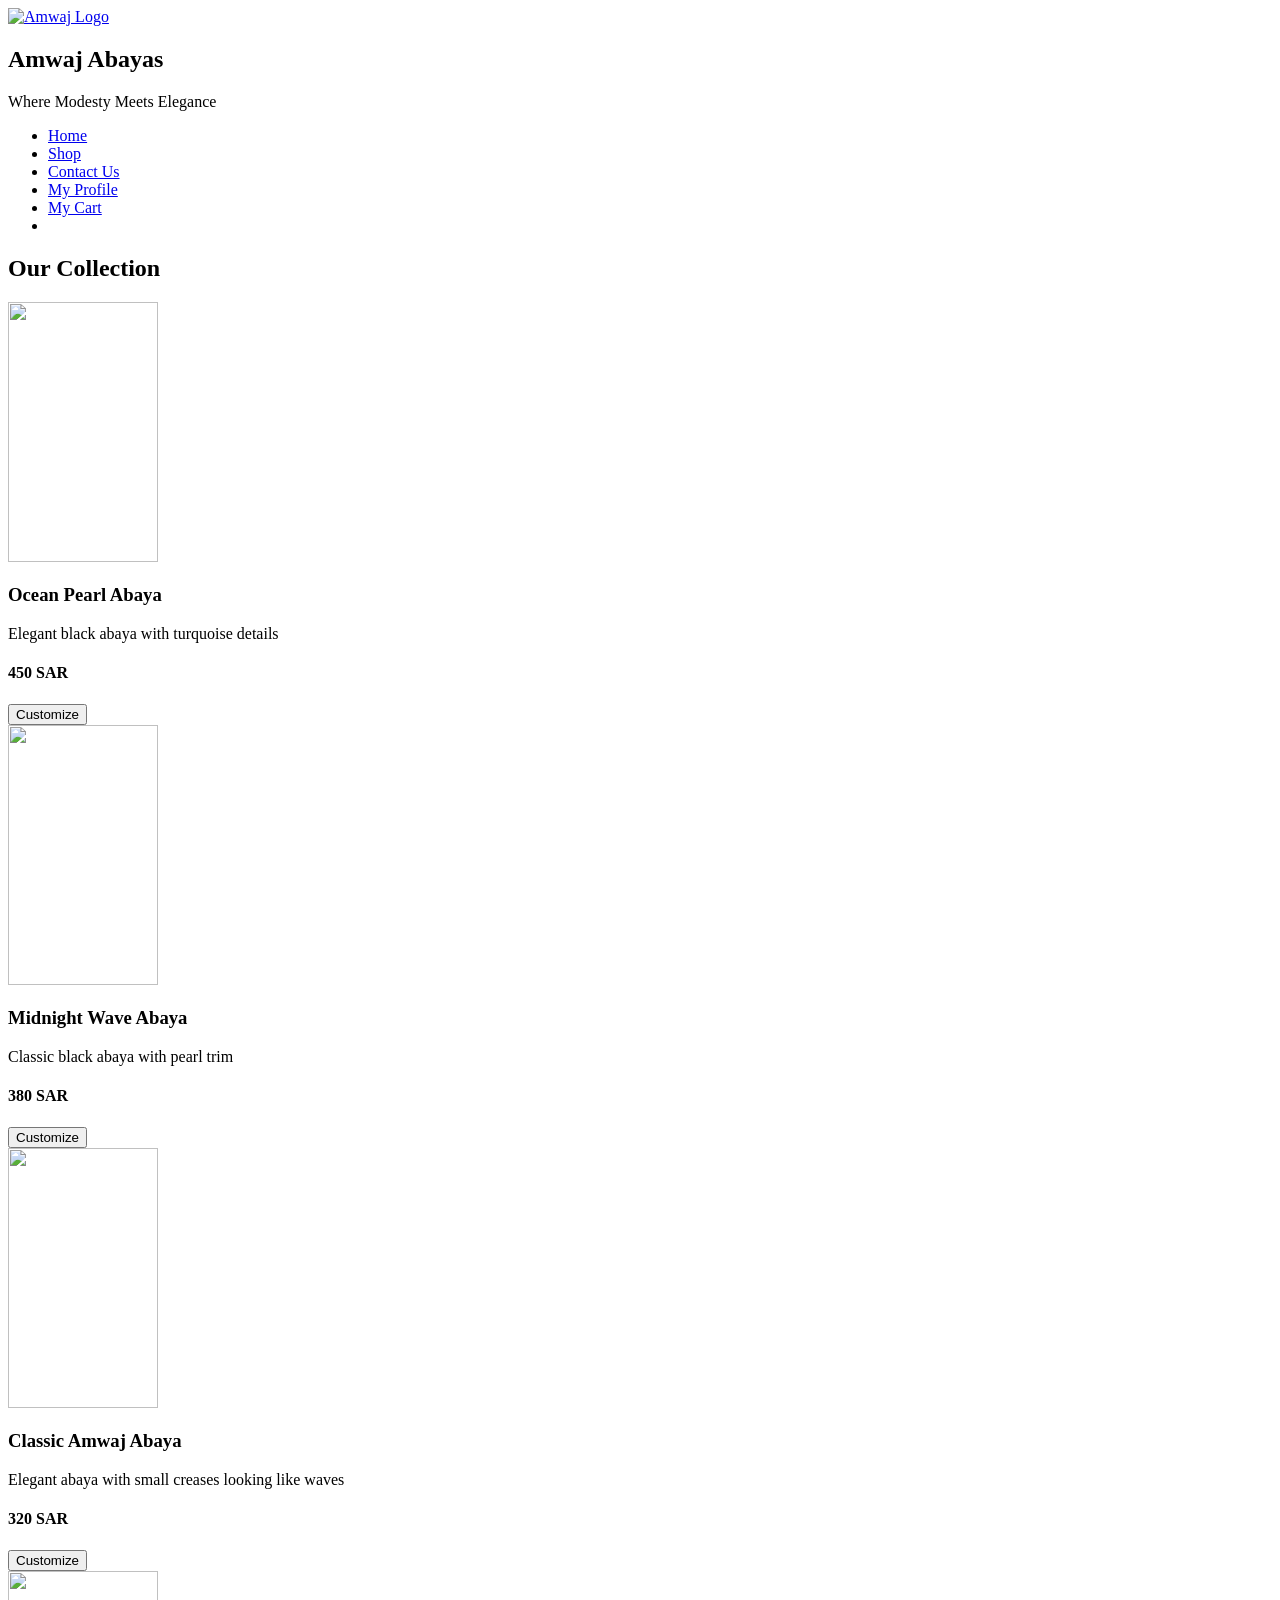
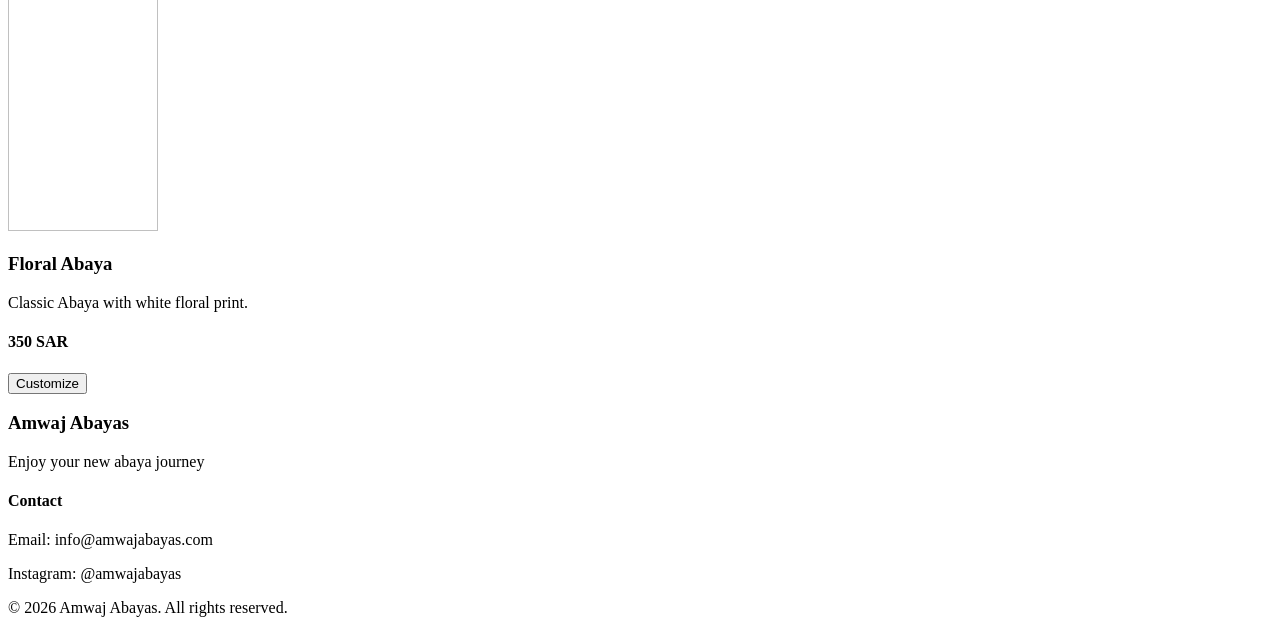
==== collection.html @ 6b97486a "Add files via upload A home page html file (index.html) and a collection html that shows our abayas " ====
<!DOCTYPE html>
<html lang="en">
<head>
    <meta charset="UTF-8">
    <title>Collection</title>
     <link rel="stylesheet" href="style.css">
</head>
<body>

<nav class="navbar">
    <div class="logo-section">
        <a href="index.html">
    <img src="logoo.png" alt="Amwaj Logo" class="logo">
    </a>
        <div>
            <h2 class="website-name">Amwaj Abayas</h2>
            <p class="tagline">Where Modesty Meets Elegance</p>
        </div>
    </div>

        <div id="cartTotal"></div>


    <ul class="nav-links">
        <li><a href="index.html">Home</a></li>
        <li><a href="collection.html">Shop</a></li>
        <li><a href="contact.html">Contact Us</a></li>
        <li> <a href="profile.html">My Profile</a></li>
        <li> <a href="cart.html">My Cart</a></li>
        <li><a href="customize.html"></a></li>
    </ul>
</nav>
<section class="collection" id="collection-items">
    <h1>Our Collection</h1>

    <div class="cards">

        <div class="card">
            <img src="Abaya1.png" height="260" width="150"/>
            <h3>Ocean Pearl Abaya</h3>
            <p>Elegant black abaya with turquoise details</p>
            <h4>450 SAR</h4>

   <a href="customize.html">
        <button>Customize</button>
    </a>
        </div>

        <div class="card">
            <img src="Abaya2.png" height="260" width="150"/>
            <h3>Midnight Wave Abaya</h3>
            <p>Classic black abaya with pearl trim</p>
            <h4>380 SAR</h4>
            <a href="customize2.html">
        <button>Customize</button>
    </a>
        </div>

                <div class="card">
            <img src="Abaya3.jpg" height="260" width="150"/>
            <h3>Classic Amwaj Abaya</h3>
            <p>Elegant abaya with small creases looking like waves</p>
            <h4>320 SAR</h4>
            <a href="customize3.html">
        <button>Customize</button>
    </a>
        </div>

                        <div class="card">
            <img src="Abaya4.jpg" height="260" width="150"/>
            <h3>Floral Abaya</h3>
            <p>Classic Abaya with white floral print.</p>
            <h4>350 SAR</h4>
            <a href="customize4.html">
        <button>Customize</button>
    </a>
        </div>


    </div>

    <footer class="footer">
    <div class="footer-container">

        <div class="footer-section">
            <h3>Amwaj Abayas</h3>
            <p>Enjoy your new abaya journey</p>
        </div>

        <div class="footer-section">
            <h4>Contact</h4>
            <p>Email: info@amwajabayas.com</p>
            <p>Instagram: @amwajabayas</p>
        </div>

    </div>

    <div class="footer-bottom">
        <p>© 2026 Amwaj Abayas. All rights reserved.</p>
    </div>
</footer>

</body>
</html>
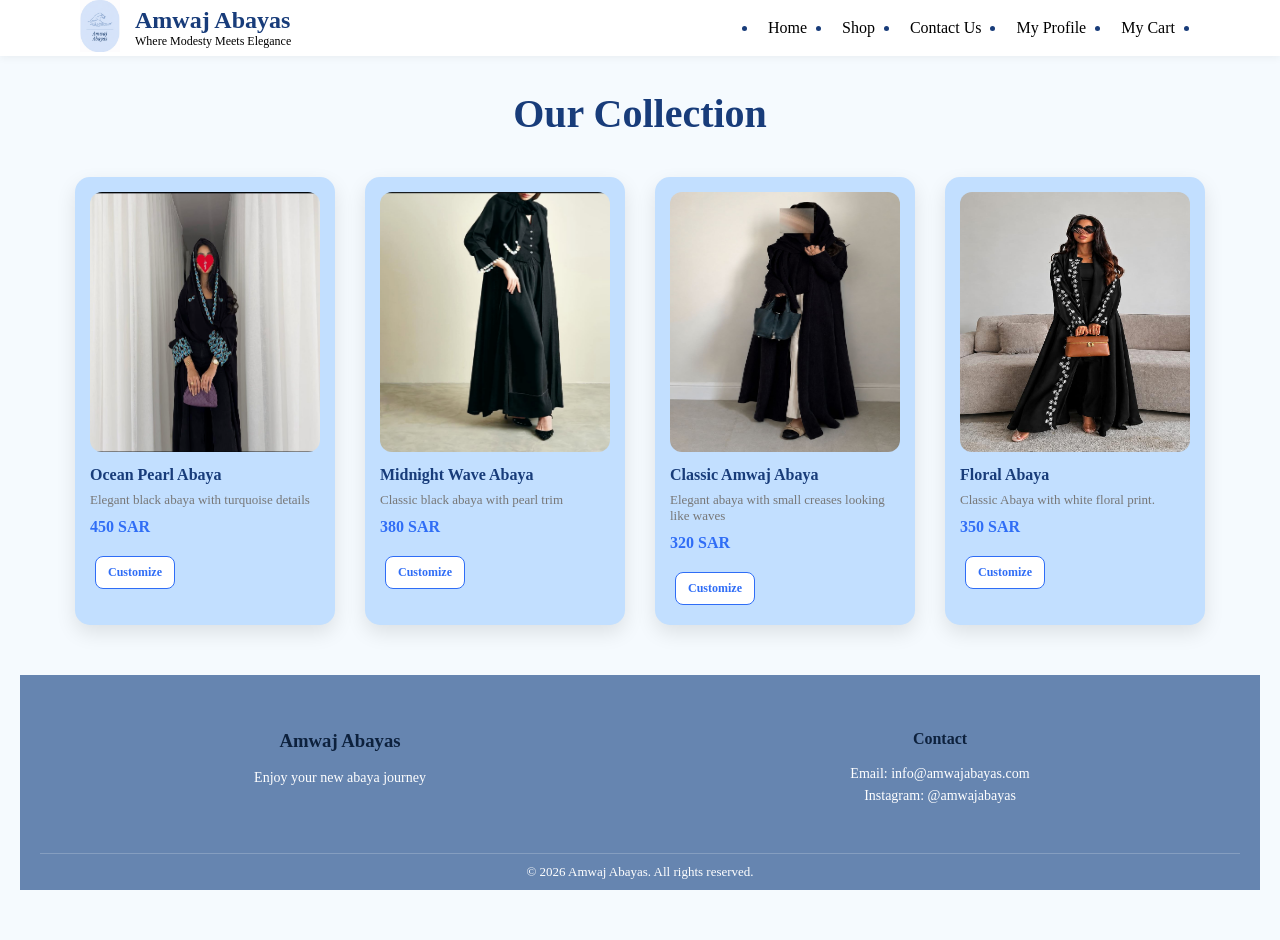
==== commit 180da916: "Update collection.html" ====
--- a/collection.html
+++ b/collection.html
@@ -57,7 +57,7 @@
         </div>
 
                 <div class="card">
-            <img src="Abaya3.jpg" height="260" width="150"/>
+            <img src="abaya3.jpg" height="260" width="150"/>
             <h3>Classic Amwaj Abaya</h3>
             <p>Elegant abaya with small creases looking like waves</p>
             <h4>320 SAR</h4>
@@ -67,7 +67,7 @@
         </div>
 
                         <div class="card">
-            <img src="Abaya4.jpg" height="260" width="150"/>
+            <img src="abaya4.jpg" height="260" width="150"/>
             <h3>Floral Abaya</h3>
             <p>Classic Abaya with white floral print.</p>
             <h4>350 SAR</h4>
@@ -101,4 +101,4 @@
 </footer>
 
 </body>
-</html>+</html>
--- a/style.css
+++ b/style.css
@@ -0,0 +1,1292 @@
+*{
+    margin:0;
+    padding:0;
+    box-sizing:border-box;
+}
+
+body{
+    margin:0;
+    font-family:'Times New Roman', Times, serif;
+    color:#183C7A;
+    background-color:#F5FAFE;
+    padding-top: 40px;
+}
+
+.navbar {
+    position: fixed;
+    top: 0;
+    left: 0;
+    width: 100%;
+    height: 6.2%;
+
+    display: flex;
+    justify-content: space-between;
+    align-items: center;
+
+    padding: 15px 60px;
+    background-color: white;
+    box-shadow: 0 2px 8px rgba(0,0,0,0.05);
+
+    z-index: 1000;
+    box-sizing: border-box;
+}
+
+.logo-section{
+    display:flex;
+    align-items:center;
+    gap:15px;
+    margin-left:20px;
+}
+
+.logo{
+    width:40px;
+    height:60px;
+    object-fit:contain;
+}
+
+.website-name{
+    color:#183C7A;
+    font-weight:bold;
+    margin:0;
+}
+
+.tagline{
+    font-size:12px;
+    color:black;
+    margin:0;
+}
+
+.nav-links{
+    display:flex;
+    align-items:center;
+    gap:15px;
+}
+
+.nav-links a{
+    font-weight:500;
+    padding:5px 10px;
+    border-radius:5px;
+    text-decoration:none;
+    color:black;
+    transition:0.3s ease;
+}
+
+.nav-links a:hover{
+    color:#3FA9F5;
+    background-color:transparent;
+}
+
+.nav-links a.action{
+    color:#3FA9F5;
+    background-color:transparent;
+}
+
+
+.customize-container{
+    width:85%;
+    margin:30px auto;
+}
+
+.back-link{
+    display:inline-block;
+    margin-bottom:20px;
+    text-decoration:none;
+    color:#183C7A;
+    font-size:18px;
+    transition:0.3s ease;
+}
+
+.back-link:hover{
+    color:#3FA9F5;
+}
+
+.page-heading h1{
+    font-size:48px;
+    color:#183C7A;
+    margin-bottom:10px;
+}
+
+.page-heading p{
+    font-size:20px;
+    color:black;
+    margin-bottom:30px;
+}
+
+.layout{
+    display:flex;
+    justify-content:space-between;
+    gap:30px;
+    align-items:flex-start;
+}
+
+.left-section{
+    width:48%;
+}
+
+.right-section{
+    width:45%;
+}
+
+.image-card{
+    background-color:white;
+    border-radius:15px;
+    overflow:hidden;
+    box-shadow:0 4px 12px rgba(0,0,0,0.06);
+    margin-bottom:20px;
+}
+
+.abaya-image{
+    width:100%;
+    height:650px;
+    object-fit:cover;
+    display:block;
+}
+
+.product-info-card{
+    background-color:white;
+    border-radius:15px;
+    padding:20px;
+    box-shadow:0 4px 12px rgba(0,0,0,0.06);
+    margin-bottom:20px;
+}
+
+.product-tag{
+    display:inline-block;
+    background-color:#ECF5FC;
+    color:#3FA9F5;
+    padding:5px 12px;
+    border-radius:12px;
+    font-size:14px;
+    margin-bottom:12px;
+}
+
+.product-info-card h2{
+    color:#183C7A;
+    margin-bottom:10px;
+    font-size:30px;
+}
+
+.product-info-card p{
+    color:black;
+    font-size:18px;
+    line-height:1.6;
+}
+
+.summary-card{
+    background-color:#ECF5FC;
+    border-radius:15px;
+    padding:25px;
+    border:1px solid #cfe2f3;
+}
+
+.summary-card h3{
+    color:#183C7A;
+    margin-bottom:20px;
+    font-size:28px;
+}
+
+.summary-row{
+    display:flex;
+    justify-content:space-between;
+    margin-bottom:15px;
+    color:black;
+    font-size:18px;
+}
+
+.summary-card hr{
+    border:none;
+    border-top:1px solid #b8d3ea;
+    margin:15px 0;
+}
+
+.summary-row.total{
+    font-weight:bold;
+    color:#183C7A;
+    font-size:24px;
+}
+
+.option-box{
+    background-color:white;
+    padding:15px;
+    border-radius:12px;
+    margin-bottom:12px;
+    box-shadow:0 4px 12px rgba(0,0,0,0.06);
+}
+
+.option-box h3{
+    color:#183C7A;
+    font-size:20px;
+    margin-bottom:12px;
+}
+
+.options-grid{
+    display:grid;
+    grid-template-columns:repeat(3, 1fr);
+    gap:15px;
+}
+
+.option-btn{
+    padding:10px 8px;
+    border-radius:10px;
+    border:2px solid #d7dee8;
+    background-color:white;
+    color:black;
+    font-size:14px;
+    font-family:'Times New Roman', Times, serif;
+    cursor:pointer;
+    transition:0.3s ease;
+    position:relative;
+    overflow:hidden;
+}
+
+.option-btn.black {
+    background-color: black;
+    color: white;
+}
+
+.option-btn.navy {
+    background-color: #1a2a5c;
+    color: white;
+}
+
+.option-btn.azure {
+    background-color: #4da6ff;
+    color: white;
+}
+
+.option-btn.beige {
+    background-color: #f5e1c8;
+    color: black;
+}
+
+.option-btn:hover{
+    border-color:#3FA9F5;
+    color:#183C7A;
+    transform:translateY(-2px);
+}
+
+.option-btn{
+    position: relative;
+    overflow: hidden;
+}
+
+.option-btn.active{
+    border:3px solid white;
+    outline:3px solid #3FA9F5;
+    transform:scale(1.05);
+    box-shadow:0 0 10px rgba(63,169,245,0.6);
+}
+
+.option-btn:hover{
+    transform:scale(1.03);
+}
+
+.fabric-list{
+    display:flex;
+    flex-direction:column;
+    gap:12px;
+}
+
+.fabric-item{
+    border:2px solid #d7dee8;
+    border-radius:10px;
+    padding:10px 12px;
+    transition:0.3s ease;
+    cursor:pointer;
+}
+
+.fabric-item span{
+    display:block;
+    font-size:16px;
+    color:#183C7A;
+    margin-bottom:3px;
+    font-weight:bold;
+}
+
+.fabric-item small{
+    color:black;
+    font-size:12px;
+}
+
+.fabric-item:hover{
+    border-color:#3FA9F5;
+    background-color:#F7FBFF;
+}
+
+.fabric-item.active{
+    border:2px solid #3FA9F5;
+    background-color:#F7FBFF;
+}
+
+.cart-btn{
+    width:100%;
+    background-color:#3FA9F5;
+    color:white;
+    padding:14px 25px;
+    border:none;
+    border-radius:20px;
+    cursor:pointer;
+    font-size:20px;
+    font-family:'Times New Roman', Times, serif;
+    transition:0.3s ease;
+    margin-top:10px;
+}
+
+.cart-btn:hover{
+    background-color:#358FD1;
+    transform:translateY(-2px);
+}
+
+.cart-btn:active{
+    transform:scale(0.98);
+}
+
+@media (max-width: 992px){
+    .layout{
+        flex-direction:column;
+    }
+
+    .left-section,
+    .right-section{
+        width:100%;
+    }
+
+    .abaya-image{
+        height:auto;
+    }
+
+    .options-grid{
+        grid-template-columns:repeat(2, 1fr);
+    }
+
+    .navbar{
+        flex-direction:column;
+        gap:15px;
+        padding:20px;
+    }
+
+    .nav-links{
+        flex-wrap:wrap;
+        justify-content:center;
+    }
+}
+
+@media (max-width: 600px){
+    .customize-container{
+        width:92%;
+    }
+
+    .page-heading h1{
+        font-size:36px;
+    }
+
+    .page-heading p{
+        font-size:18px;
+    }
+
+    .option-box h3,
+    .summary-card h3,
+    .product-info-card h2{
+        font-size:24px;
+    }
+
+    .options-grid{
+        grid-template-columns:1fr;
+    }
+}
+
+.profile-wrapper{
+  width:85%;
+  margin:25px auto;
+  padding:35px 30px 45px;
+  background:#ECF5FC;
+  border-radius:18px;
+}
+
+.profile-headings{
+  display:flex;
+  justify-content:center;
+  gap:220px;
+  margin-bottom:25px;
+}
+
+.profile-headings h1{
+  font-size:52px;
+  font-weight:normal;
+  color:#183C7A;
+}
+
+.profile-cards{
+  display:flex;
+  justify-content:center;
+  gap:50px;
+  flex-wrap:wrap;
+}
+
+.card{
+  width:340px;
+  min-height:390px;
+  background:#C9D9F3;
+  border-radius:24px;
+  padding:25px 30px;
+  box-shadow:0 8px 18px rgba(24,60,122,0.08);
+}
+
+.profile-card{
+  text-align:center;
+}
+
+.orders-card{
+  display:flex;
+  flex-direction:column;
+}
+
+.main-icon{
+  width:160px;
+  height:160px;
+  margin:0 auto 20px;
+  border-radius:50%;
+  overflow:hidden;
+}
+
+.main-img{
+  width:100%;
+  height:100%;
+  object-fit:cover;
+  display:block;
+}
+
+.profile-card h2{
+  font-size:30px;
+  color:#1d1d1d;
+  font-weight:normal;
+  margin-bottom:8px;
+}
+
+.member-type{
+  font-size:18px;
+  color:#555;
+  margin-bottom:22px;
+}
+
+.info-item{
+  display:flex;
+  align-items:center;
+  gap:12px;
+  margin:18px 0;
+  text-align:left;
+}
+
+.info-item i{
+  width:30px;
+  text-align:center;
+  font-size:24px;
+  color:#183C7A;
+}
+
+.info-item a,
+.info-item span{
+  font-size:18px;
+  color:#1b1b1b;
+}
+
+.info-item a{
+  color:#183C7A;
+  text-decoration:underline;
+}
+
+.edit-btn{
+  background:#3fa9f5;
+  color:white;
+  padding:10px 28px;
+  border:none;
+  border-radius:22px;
+  cursor:pointer;
+  font-size:18px;
+  font-family:'Times New Roman', Times, serif;
+  margin-top:18px;
+  display:inline-flex;
+  align-items:center;
+  justify-content:center;
+  gap:8px;
+  transition:0.3s;
+}
+
+.edit-btn:hover{
+  background:#358fd1;
+}
+
+.edit-btn:active{
+  transform:scale(0.97);
+}
+
+.small-btn,
+.minus-btn{
+  border:none;
+  border-radius:12px;
+  padding:7px 12px;
+  cursor:pointer;
+  font-size:14px;
+  font-family:'Times New Roman', Times, serif;
+  min-width:36px;
+}
+
+.small-btn{
+  background:#3fa9f5;
+  color:white;
+}
+
+.small-btn:hover{
+  background:#358fd1;
+}
+
+.minus-btn{
+  background:#e0e0e0;
+  color:#333;
+}
+
+.minus-btn:hover{
+  background:#cfcfcf;
+}
+
+.order-item{
+  display:flex;
+  align-items:center;
+  justify-content:space-between;
+  gap:10px;
+  margin:24px 0;
+  color:#1a1a1a;
+  flex-wrap:wrap;
+}
+
+.order-item i{
+  width:34px;
+  text-align:center;
+  font-size:30px;
+}
+
+.order-item span{
+  font-size:18px;
+  color:#1a1a1a;
+  flex:1;
+}
+
+.order-controls{
+  display:flex;
+  align-items:center;
+  gap:6px;
+}
+
+.soon-box{
+  width:34px;
+  display:flex;
+  flex-direction:column;
+  align-items:center;
+  justify-content:center;
+}
+
+.soon-box i{
+  font-size:30px;
+  line-height:1;
+}
+
+.soon-box small{
+  font-size:10px;
+  font-weight:bold;
+}
+
+.modal{
+  position:fixed;
+  inset:0;
+  background:rgba(0,0,0,0.5);
+  display:flex;
+  justify-content:center;
+  align-items:center;
+  padding:20px;
+  z-index:9999;
+}
+
+.hidden{
+  display:none !important;
+}
+
+.modal-content{
+  background:white;
+  width:430px;
+  max-width:95%;
+  border-radius:22px;
+  padding:28px;
+  box-shadow:0 12px 35px rgba(0,0,0,0.25);
+}
+
+.modal-content h2{
+  margin-bottom:20px;
+  color:#183C7A;
+  text-align:center;
+  font-size:34px;
+}
+
+.form-group{
+  margin-bottom:14px;
+}
+
+.modal-content label{
+  display:block;
+  margin:10px 0 6px;
+  font-size:17px;
+  color:#183C7A;
+  font-weight:bold;
+}
+
+.modal-content input,
+.modal-content select{
+  width:100%;
+  padding:13px 15px;
+  border:2px solid #d9d9d9;
+  border-radius:14px;
+  font-size:16px;
+  font-family:'Times New Roman', Times, serif;
+  background:white;
+}
+
+.modal-content input::placeholder{
+  color:#999;
+}
+
+.phone-group{
+  display:flex;
+  align-items:center;
+  border:2px solid #d9d9d9;
+  border-radius:14px;
+  overflow:hidden;
+  background:white;
+}
+
+.phone-prefix{
+  padding:13px 8px 13px 14px;
+  font-size:16px;
+  color:#333;
+  white-space:nowrap;
+}
+
+.phone-group select{
+  width:auto;
+  min-width:70px;
+  border:none;
+  border-radius:0;
+  padding:13px 8px;
+  cursor:pointer;
+}
+
+.phone-group input{
+  border:none;
+  border-radius:0;
+  flex:1;
+}
+
+.phone-group input:focus,
+.phone-group select:focus{
+  outline:none;
+}
+
+.error-message{
+  min-height:20px;
+  color:#b00020;
+  font-size:14px;
+  font-weight:bold;
+  margin-top:6px;
+}
+
+.help-message{
+  font-size:13px;
+  color:#555;
+  margin-top:4px;
+}
+
+.input-error{
+  border:2px solid #b00020 !important;
+  box-shadow:0 0 0 2px rgba(176,0,32,0.12);
+}
+
+.phone-group.error{
+  border:2px solid #b00020 !important;
+  box-shadow:0 0 0 2px rgba(176,0,32,0.12);
+}
+
+.modal-buttons{
+  margin-top:20px;
+  display:flex;
+  gap:14px;
+}
+
+.modal-buttons button{
+  flex:1;
+  border:none;
+  border-radius:14px;
+  padding:13px;
+  cursor:pointer;
+  font-size:18px;
+  font-family:'Times New Roman', Times, serif;
+  color:white;
+}
+
+#saveBtn{
+  background:#3fa9f5;
+}
+
+#saveBtn:hover{
+  background:#358fd1;
+}
+
+.cancel-btn{
+  background:#999 !important;
+}
+
+.cancel-btn:hover{
+  background:#777 !important;
+}
+
+a:focus,
+button:focus,
+input:focus,
+select:focus,
+.edit-btn:focus,
+.small-btn:focus,
+.minus-btn:focus,
+.modal-buttons button:focus{
+  outline:3px solid #005fcc !important;
+  outline-offset:3px;
+}
+
+@media (max-width:950px){
+  .navbar{
+    flex-direction:column;
+    gap:15px;
+    padding:20px;
+  }
+
+  .nav-links{
+    flex-wrap:wrap;
+    justify-content:center;
+  }
+
+  .profile-headings{
+    flex-direction:column;
+    gap:15px;
+    align-items:center;
+  }
+
+  .profile-headings h1{
+    font-size:42px;
+  }
+
+  .profile-cards{
+    flex-direction:column;
+    align-items:center;
+  }
+
+  .profile-wrapper{
+    width:92%;
+    padding:25px 20px 35px;
+  }
+}
+
+@media (max-width:500px){
+  .website-name{
+    font-size:24px;
+  }
+
+  .profile-headings h1{
+    font-size:36px;
+    text-align:center;
+  }
+
+  .card{
+    width:100%;
+  }
+
+  .modal-content{
+    width:100%;
+    padding:22px;
+  }
+
+  .modal-buttons{
+    flex-direction:column;
+  }
+}
+
+.contact-container{
+width:80%;
+margin:10px auto;
+padding:50px 80px 50px 50px;
+min-height: 400px;
+background-color:#ECF5FC;
+border-radius:15px;
+display:flex;
+justify-content:space-between;
+gap:30px;
+}
+.contact-info{
+color:#183C7A;
+width:40%;
+}
+.contact-info h1{
+color:#183C7A;
+font-size:48px;
+margin-bottom:45px;
+}
+.subtitle{
+color:black;
+font-weight:500;
+font-size:22px;
+margin-bottom:45px;
+}
+.desc{
+margin:45px 0 50px 0;
+color:#183C7A;
+font-size:18px;
+}
+.communication-methods{
+color:black;
+font-size:18px;
+margin:30px 0;
+display:flex;
+align-items:center;
+gap:5px
+}
+.communication-methods i{
+color:black;
+margin-right:5px;
+}
+.contact-form{
+width:45%;
+display:flex;
+flex-direction:column;
+gap:5px;
+}
+.input-group{
+display:flex;
+flex-direction:column;
+margin-bottom:20px;
+}
+.input-group label{
+font-weight:bold;
+margin-bottom:10px;
+}
+.contact-form input, .contact-form textarea{
+width:100%;
+padding:14px;
+border-radius:20px;
+border:2px solid #3a5a8f;
+outline:none;
+font-size:16px;
+font-family:'Times New Roman',Times, serif;
+}
+.row{
+display:flex;
+gap:50px;
+width:100%;
+}
+.row .input-group{
+width:50%;
+}
+.contact-form .input-group:not(.row .input-group){
+width:100%;
+}
+button{
+background-color:#3fa9f5;
+color:white;
+padding:8px 25px;
+border:none;
+border-radius:20px;
+cursor:pointer;
+font-size:16px;
+font-family:'Times New Roman',Times, serif;
+align-self:flex-start;
+margin-top:10px;
+font-weight:bold;
+}
+button:hover{
+background-color:#358fd1;
+}
+
+.skip-link {
+position: absolute;
+top:-40px;
+left:10px;
+background:#000;
+color:#fff;
+padding:8px;
+z-index:100;
+text-decoration:none;
+}
+.skip-link:focus {
+top:10px;
+}
+.error-message {
+color: red;
+font-size: 14px;
+min-height: 18px;
+}
+:focus-visible {
+outline:3px solid #3fa9f5;
+outline-offset:2px;
+border-radius: 4px;
+}
+.success-message {
+color: green;
+font-size: 16px;
+margin-top: 10px;
+min-height: 20px;
+}
+.required-star{
+color: red;
+margin-left: 2px;
+}
+.button-group{
+display: flex;
+gap: 10px;
+align-items: center;
+margin-top: 5px;
+}
+
+.hero {
+    background-image: url("homepage.png");
+    background-size: cover;
+    background-position: center;
+    height: 400px;
+
+    color: white;
+
+    display: flex;
+    flex-direction: column;
+    justify-content: center;
+    align-items: center;
+
+    text-align: center;
+}
+
+.hero {
+    height: 500px;
+    background-image: #89CFF0
+    background-size: cover;
+    background-position: center;
+
+    color: #213654;
+    display: flex;
+    flex-direction: column;
+    justify-content: center;
+    align-items: center;
+    text-align: center;
+    padding: 20px;
+}
+
+.hero button {
+    margin-top: 20px;
+    padding: 12px 25px;
+    background: #4da6ff;
+    border: none;
+    color: white;
+    cursor: pointer;
+}
+
+.hero button:hover {
+    background: #1c7ed6;
+}
+
+.collection {
+    padding: 40px;
+    text-align: center;
+}
+
+.cards {
+    display: flex;
+    justify-content: center;
+    gap: 30px;
+}
+
+.card {
+    width: 220px;
+    padding: 15px;
+    background: #f5f5f5;
+    border-radius: 10px;
+    text-align: center;
+}
+
+.card img {
+    width: 100%;
+    border-radius: 10px;
+}
+
+.card button {
+    margin: 5px;
+    padding: 8px 12px;
+    border: none;
+    background: #4da6ff;
+    color: white;
+    cursor: pointer;
+}
+
+.card button:hover {
+    background: #1c7ed6;
+}
+
+.footer {
+    background-color: #6685b0;
+    color: #ffffff;
+    padding: 40px 20px 10px;
+    margin-top: 50px;
+}
+
+.footer-container {
+    display: flex;
+    justify-content: space-around;
+    flex-wrap: wrap;
+    max-width: 1200px;
+    margin: auto;
+}
+
+.footer-section {
+    flex: 1;
+    min-width: 200px;
+    margin: 15px;
+}
+
+.footer-section h3,
+.footer-section h4 {
+    margin-bottom: 15px;
+    color: #0d213d;
+}
+
+.footer-section p,
+.footer-section ul li {
+    font-size: 14px;
+    line-height: 1.6;
+}
+
+.footer-section ul {
+    list-style: none;
+    padding: 0;
+}
+
+.footer-section ul li {
+    margin-bottom: 8px;
+}
+
+.footer-section ul li a {
+    color: white;
+    text-decoration: none;
+}
+
+.footer-section ul li a:hover {
+    color: #a7d8ff;
+}
+
+.footer-bottom {
+    text-align: center;
+    margin-top: 30px;
+    padding-top: 10px;
+    border-top: 1px solid rgba(255,255,255,0.2);
+    font-size: 13px;
+}
+
+.collection {
+    text-align: center;
+    padding: 50px 20px;
+}
+
+.collection h1 {
+    font-size: 40px;
+    margin-bottom: 40px;
+    font-family: "Georgia", serif;
+}
+
+.cards {
+    display: flex;
+    justify-content: center;
+    gap: 30px;
+}
+
+.card {
+    background: #c2dfff;
+    width: 260px;
+    border-radius: 15px;
+    padding: 15px;
+    box-shadow: 0 8px 20px rgba(0,0,0,0.1);
+    text-align: left;
+    transition: transform 0.3s;
+}
+
+.card:hover {
+    transform: translateY(-5px);
+}
+
+.card img {
+    width: 100%;
+    border-radius: 12px;
+    margin-bottom: 10px;
+}
+
+
+.card h3 {
+    font-size: 16px;
+    margin-bottom: 8px;
+}
+
+.card p {
+    font-size: 13px;
+    color: #777;
+    margin-bottom: 10px;
+}
+
+.card h4 {
+    color: #2f6df6;
+    margin-bottom: 15px;
+}
+
+.card button {
+    padding: 8px 12px;
+    border-radius: 8px;
+    border: none;
+    cursor: pointer;
+    font-size: 12px;
+    margin-right: 5px;
+}
+
+.card button:first-of-type {
+    background-color: #2f6df6;
+    color: white;
+}
+
+.card button:last-of-type {
+    background-color: white;
+    border: 1px solid #2f6df6;
+    color: #2f6df6;
+}
+
+
+.card button:first-of-type:hover {
+    background-color: #1e4ed8;
+}
+
+.card button:last-of-type:hover {
+    background-color: #eef3ff;
+}
+
+.cart {
+    text-align: center;
+    padding: 70px 20px;
+}
+
+
+.cart h2 {
+    margin-top: 20px;
+    font-size: 26px;
+    color: #2c3e50;
+}
+
+.cart p {
+    margin: 10px 0 25px;
+    color: #7f8c8d;
+}
+
+.page-bg {
+    background: #eaf2fb;
+    padding: 60px;
+    border-radius: 20px;
+    width: 100%;
+    margin: 40px auto;
+}
+
+.cart-item {
+    background: #eaf2fb;
+    padding: 15px;
+    margin: 15px 0;
+    border-radius: 10px;
+}
+
+.cart-item {
+    background: #A7D3FA;
+    padding: 20px;
+    margin: 20px 0;
+    border-radius: 15px;
+    text-align: left;
+    box-shadow: 0 4px 10px rgba(0,0,0,0.05);
+}
+
+.cart-container {
+    max-width: 600px;
+    margin: 0 auto;
+}
+
+.cart-item h3 {
+    color: #2c3e50;
+    margin-bottom: 10px;
+}
+
+.cart-item p {
+    margin: 5px 0;
+    color: #555;
+}
+
+.remove-btn {
+    margin-top: 10px;
+    padding: 8px 14px;
+    background: #ff6b6b;
+    color: white;
+    border: none;
+    border-radius: 8px;
+    cursor: pointer;
+    font-size: 14px;
+}
+
+.remove-btn:hover {
+    background: #e63946;
+}
+
+.cart-item {
+    display: flex;
+    align-items: center;
+    gap: 15px;
+}
+
+.cart-img {
+    width: 80px;
+    height: 100px;
+    object-fit: cover;
+    border-radius: 10px;
+}
+
+.cart-info {
+    flex: 1;
+}
+
+.quantity-controls{
+    display:flex;
+    align-items:center;
+    gap:15px;
+    margin:15px 0;
+}
+
+.quantity-controls button{
+    width:30px;
+    height:30px;
+    border:none;
+    border-radius:5px;
+    background:#2c3e50;
+    color:white;
+    font-size:20px;
+    cursor:pointer;
+}
+
+.quantity-controls span{
+    font-size:18px;
+    font-weight:bold;
+}
+#cartTotal{
+    margin-top: 30px;
+    text-align: center;
+    font-size: 28px;
+    font-weight: bold;
+    color: #2c3e50;
+}
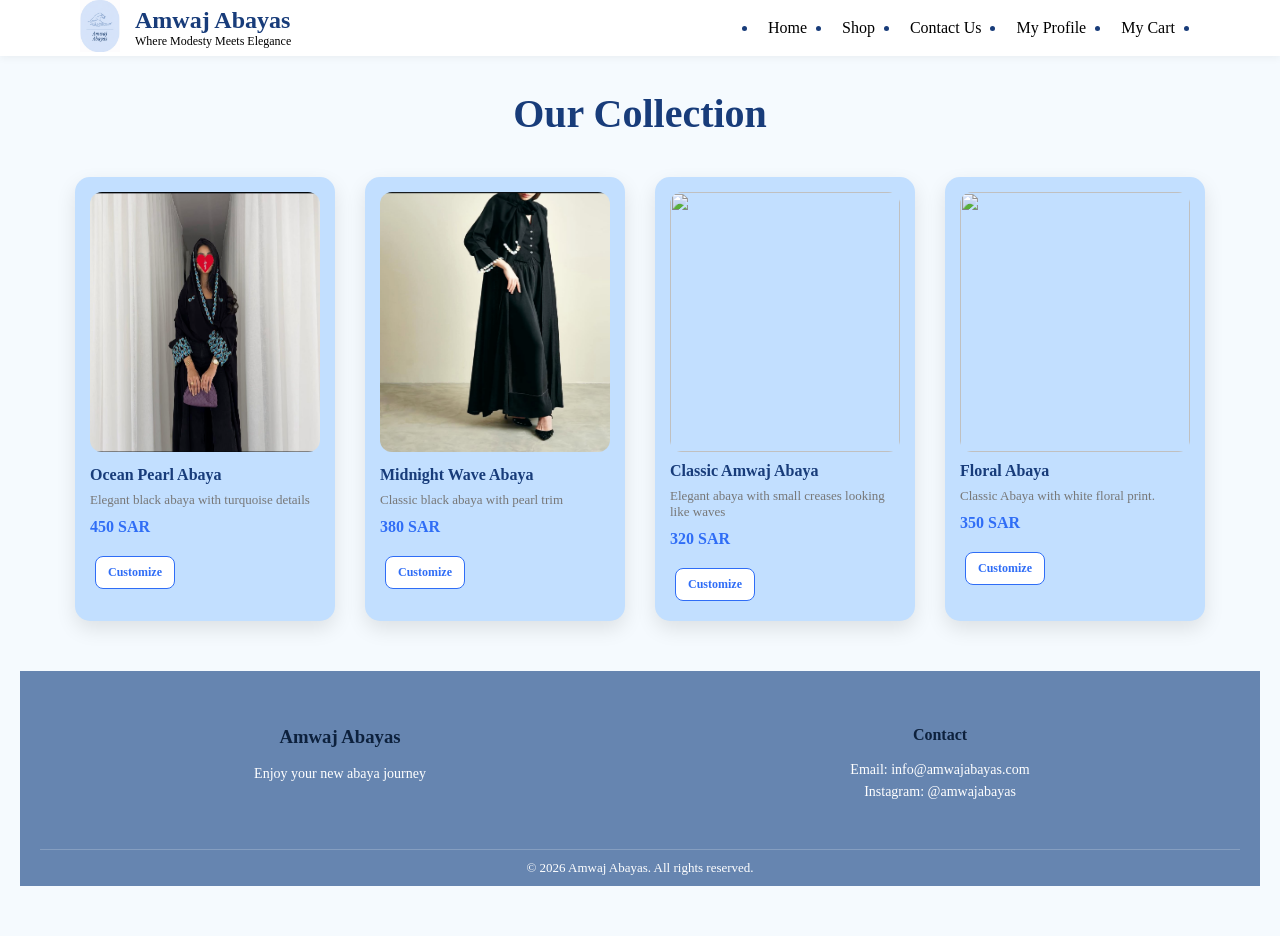
==== commit 9ff54df3: "Update collection.html" ====
--- a/collection.html
+++ b/collection.html
@@ -57,7 +57,7 @@
         </div>
 
                 <div class="card">
-            <img src="abaya3.jpg" height="260" width="150"/>
+            <img src="abaya3.png" height="260" width="150"/>
             <h3>Classic Amwaj Abaya</h3>
             <p>Elegant abaya with small creases looking like waves</p>
             <h4>320 SAR</h4>
@@ -67,7 +67,7 @@
         </div>
 
                         <div class="card">
-            <img src="abaya4.jpg" height="260" width="150"/>
+            <img src="abaya4.png" height="260" width="150"/>
             <h3>Floral Abaya</h3>
             <p>Classic Abaya with white floral print.</p>
             <h4>350 SAR</h4>
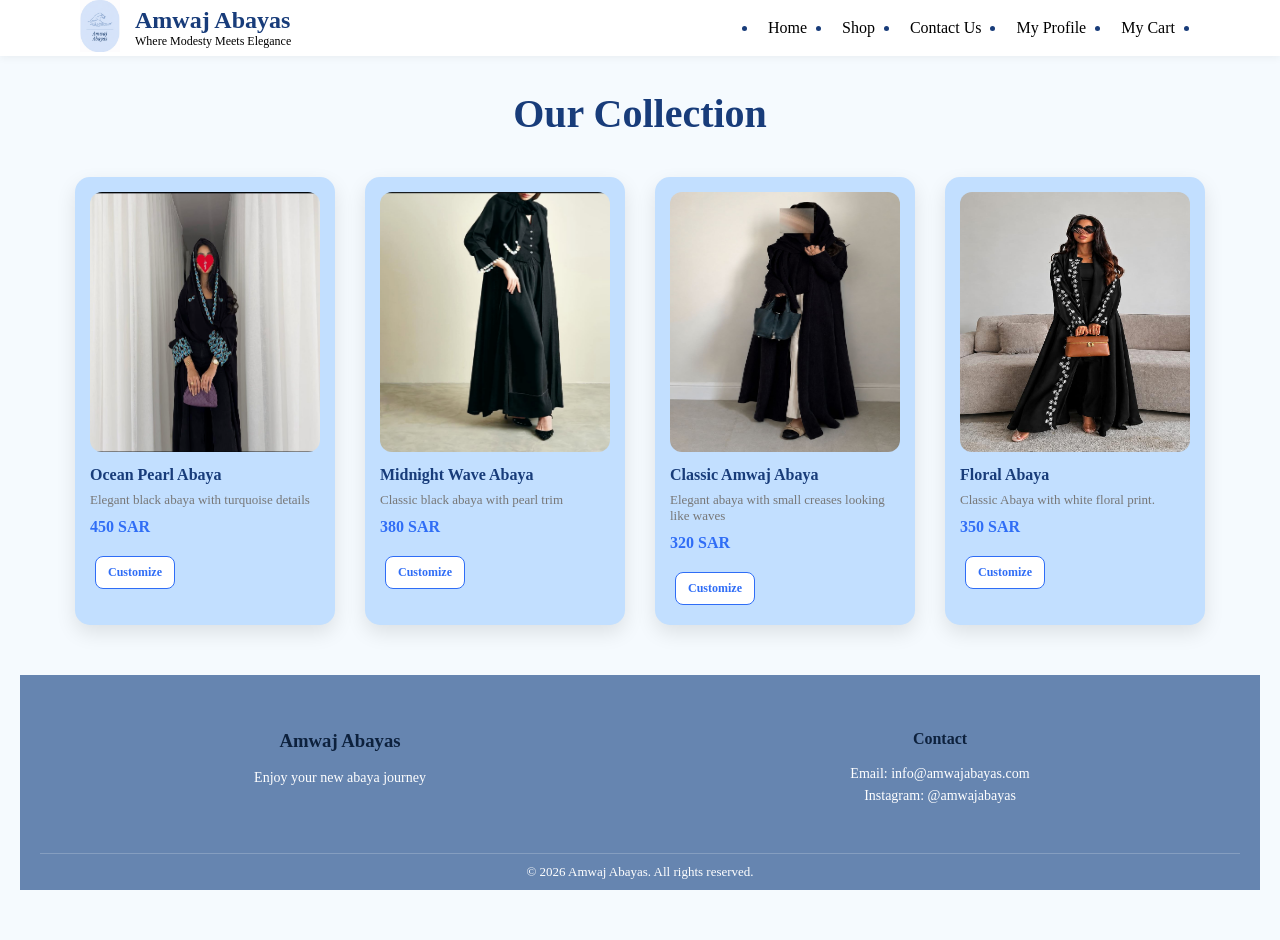
==== commit 4e12b449: "Update collection.html" ====
--- a/collection.html
+++ b/collection.html
@@ -18,7 +18,6 @@
         </div>
     </div>
 
-        <div id="cartTotal"></div>
 
 
     <ul class="nav-links">
